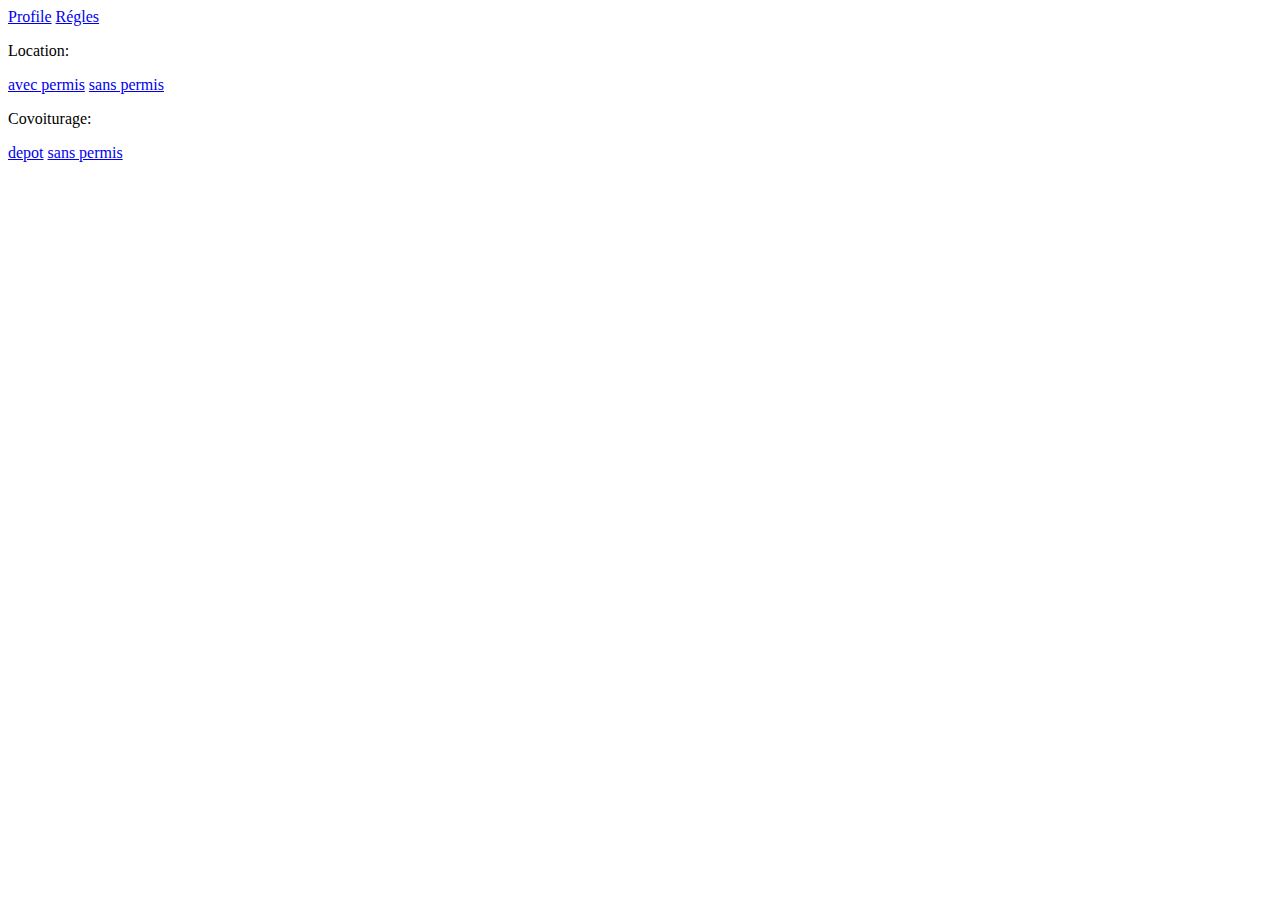
==== covoiturage-annonce.html @ ab37578d "Initial commit.2" ====
<html lang="fr">
    <head>
        <meta charset="UTF-8" />
        <meta name="viewport" content="width=device-width, initial-scale=1.0" />
        <title>Covoit'</title>
    </head>
    <body>
        <a href="profile.html">Profile</a>
        <a href="regles.html">Régles</a>
        <div>
            <p>Location:</p>
            <a href="location-avec-permis.html">avec permis</a>
            <a href="location-sans-permis.html">sans permis</a>
        </div>
        <div>
            <p>Covoiturage:</p>
            <a href="covoiturage-depot.html">depot</a>
            <a href="covoiturage-disponible.html">sans permis</a>
        </div>
    </body>
</html>
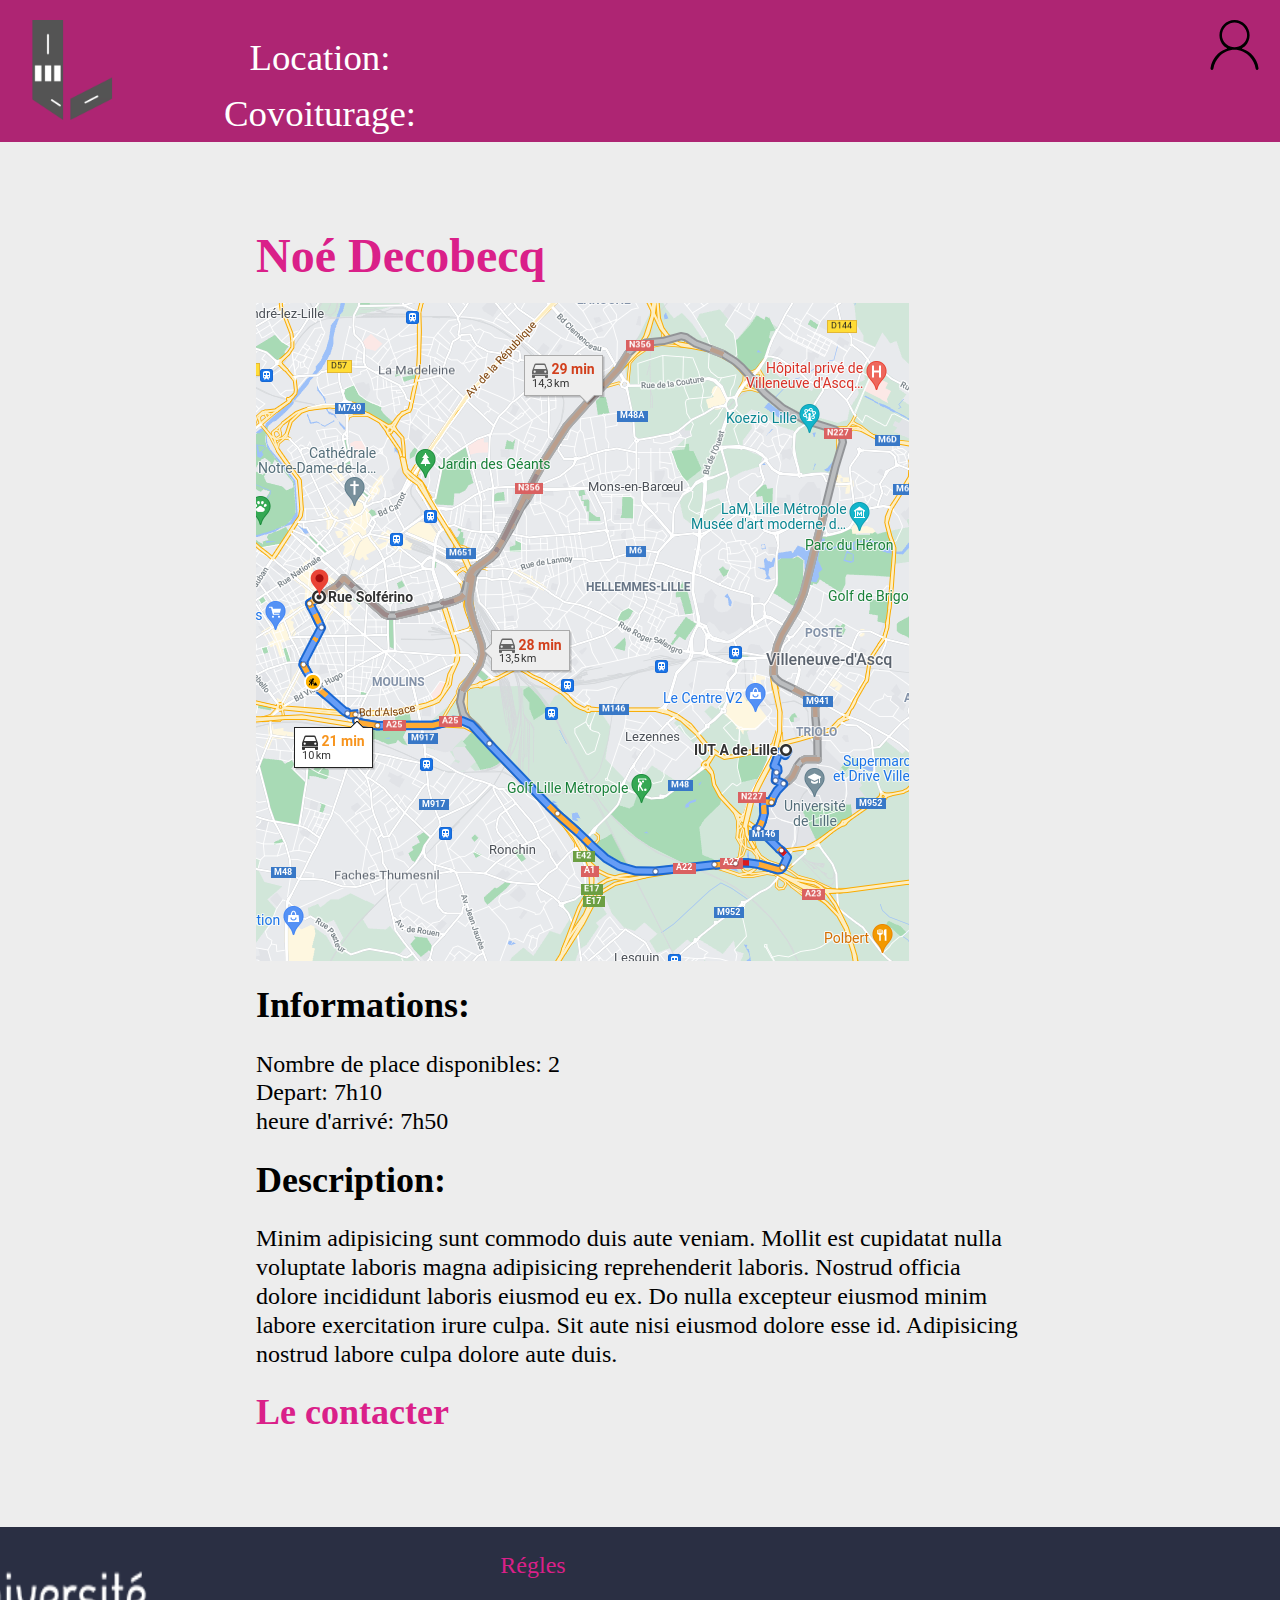
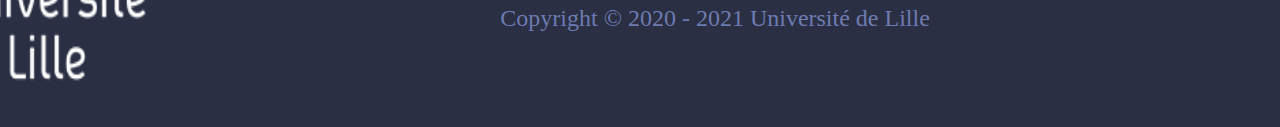
==== commit 10b0aab0: "TOUT" ====
--- a/covoiturage-annonce.html
+++ b/covoiturage-annonce.html
@@ -2,20 +2,67 @@
     <head>
         <meta charset="UTF-8" />
         <meta name="viewport" content="width=device-width, initial-scale=1.0" />
+        <link href="style.css" rel="stylesheet">
         <title>Covoit'</title>
     </head>
     <body>
-        <a href="profile.html">Profile</a>
-        <a href="regles.html">Régles</a>
-        <div>
-            <p>Location:</p>
-            <a href="location-avec-permis.html">avec permis</a>
-            <a href="location-sans-permis.html">sans permis</a>
-        </div>
-        <div>
-            <p>Covoiturage:</p>
-            <a href="covoiturage-depot.html">depot</a>
-            <a href="covoiturage-disponible.html">sans permis</a>
-        </div>
+        <header>
+            <nav>
+                <a href="index.html"><img class="logo" src="img/Covoit.png"></a>
+
+                <ul class="dropdownmenu">
+                <li><a href="#">Location:</a>
+                  <ul>
+                    </li>
+                    <li><a href="location-avec-permis.html">Avec permis</a></li>
+                    <li><a href="location-sans-permis.html">Sans Permis</a></li>
+                  </ul>
+                </li>
+                <li><a href="#">Covoiturage:</a>
+                    <ul>
+                      </li>
+                      <li><a href="covoiturage-depot.html">Depot d'annonce</a></li>
+                      <li><a href="covoiturage-disponible.html">Page des annonces</a></li>
+                    </ul>
+                  </li>
+              </ul>
+
+                <a href="profile.html"><img class="profile" src="img/profile.svg"></a>
+            </nav>
+        </header>
+        <main>
+            <!--    Contenu de la page      -->
+
+
+            <h1><a href="profile.html">Noé Decobecq</a></h1>
+
+            <img src="img/map.png">
+
+            <h2>Informations:</h2>
+            <p>
+                Nombre de place disponibles: 2<br>
+                Depart: 7h10<br>
+                heure d'arrivé: 7h50
+            </p>
+
+            <h2>Description:</h2>
+            <p>
+                Minim adipisicing sunt commodo duis aute veniam. Mollit est cupidatat nulla voluptate laboris magna adipisicing reprehenderit laboris. Nostrud officia dolore incididunt laboris eiusmod eu ex. Do nulla excepteur eiusmod minim labore exercitation irure culpa. Sit aute nisi eiusmod dolore esse id. Adipisicing nostrud labore culpa dolore aute duis.
+            </p>
+
+            <h2><a href="mailto:noe.decobecq.etu@univ-lille.fr">Le contacter</a></h2>
+
+
+            <!--    Contenu de la page      -->
+        </main>
+        <footer>
+            <img class="ulille" src="img/logo-ULille.c143519b.png">
+            <div>
+                <p>
+                    <a href="reglement.html">Régles</a> <br>
+                    <p>Copyright © 2020 - 2021 Université de Lille</p>
+                </p>
+            </div>
+        </footer>
     </body>
-</html>
+</html>--- a/style.css
+++ b/style.css
@@ -0,0 +1,226 @@
+body {
+	font-size: 1.5rem;
+	line-height: 1.2em;
+	background-color: #EDEDED;
+	margin: 0%;
+}
+
+main{
+  margin-left: 20%;
+  margin-right: 20%;
+  margin-top: 100px;
+  margin-bottom: 100px;
+}
+
+a {
+  text-decoration: none;
+  color: #da2089;
+}
+
+.logo{
+  width: 100px;
+}
+
+.annonce{
+  display: flex;
+  margin: 0%;
+}
+
+.annonce > *{
+  margin-right: 200px;
+}
+
+.annonce > div > a > img{
+  width: 80%;
+  margin-bottom: 20px;
+}
+
+.covoit{
+  display: flex;
+  margin: 0%;
+}
+
+.covoit :first-child{
+  margin-right: 50px;
+}
+
+.comp{
+  display: flex;
+  margin: 0%;
+}
+
+.comp :first-child{
+  margin-right: 200px;
+}
+
+
+
+.chiffres{
+  display: flex;
+  justify-content: space-around;
+}
+
+.width{
+  width: 40%;
+}
+
+.width1{
+  width: 80%;
+}
+
+
+
+.tri{
+width: 400px;
+}
+
+.form{
+  margin-left: 35%;
+  margin-right: 35%;
+}
+
+.map{
+  width: 400px;
+  margin-bottom: 30px;
+}
+
+.warn{
+  text-decoration: underline ;
+  color: rgb(255, 0, 0);
+}
+
+form > div{
+  margin-bottom: 10px;
+}
+
+nav {
+	display: flex;
+	flex-direction: row;
+	width: 100%;
+	background-color: #ae2573;
+	margin-left: 0px;
+}
+
+nav :last-of-type{
+  margin-left: auto; 
+}
+
+nav > * {
+	margin: 20px;
+}
+
+footer {
+	background-color: #2a2f43;
+  color: #6e7bb1;
+	width: 100%;
+	height: 200px;
+  font-size: 1.5rem;
+
+  display: flex;
+  flex-direction: row;
+  justify-content:space-evenly;
+  flex-basis: 0;
+}
+
+footer >a {
+  color: #6e7bb1;
+}
+
+.profile{
+  width: 50px;
+}
+
+.big{
+  font-size: 2.5rem;
+  line-height: 2.5rem;
+}
+
+
+
+  /* Dropdown menu */
+  .dropdownmenu,
+  .dropdownmenu ul {
+    /* Suppression des puces et des marges pour les listes du menu et des sous-menus */
+    list-style-type: none;
+    margin: 0px;
+    margin-top: 30px;
+    margin-right: 50%;
+    padding: 0px;
+  }
+  .dropdownmenu ul {
+    /* Masquage des sous-menu par defaut */
+    display: none;
+  }
+  .dropdownmenu li {
+    /* Disposition horizontale des elements de menu */
+    display: inline-block;
+  
+    /* Positionnement relative des elements de menu pour pouvoir positionner les 
+                     sous-menu correctement en absolu */
+    position: relative;
+  }
+  .dropdownmenu a {
+    /* On transforme les liens en bloc pour pouvoir les dimensionner */
+    display: block;
+  
+    /* Dimensions des liens */
+    width: 300px;
+    height: 50px;
+    line-height: 50px; /* Doit etre equivalent a la hauteur du menu pour centrer le texte verticalement */
+    padding: 3px 10px;
+  
+    text-align: center;
+    margin-left: 20px;
+    margin-right: 20px;
+  }
+  /* avec le > on s'assure de ne pas afficher les sous-listes*/
+  .dropdownmenu li:hover > ul { 
+    /* Affichage du soumenu au survol */
+    display: block;
+  
+    /* Positionnement du sous-menu */
+    position: absolute;
+    top: 20px; /* Hauteur du menu + hauteur du padding top et bottom : 30 + 3 + 3 = 36 */
+    left: 0px; /* Decalage du sous-menu par rapport aux liens du menu*/
+    z-index: 100; /* Gestion de la superposition des sous-menus par rapport au reste de la page */
+  }
+  .dropdownmenu ul a {
+    /* Changement de l'affichage des liens des sous-menus pour ne pas les afficher
+                  en inline-block comme les liens de menu, ils seront donc verticaux */
+    display: block;
+  }
+  .dropdownsubmenu > a::after {
+    content: "›";
+  }
+  .dropdownsubmenu ul {
+    position: absolute;
+    top: 0px !important; 
+    left: 120px !important; 
+  }
+  
+  /* Gestion des couleurs */
+  
+  .dropdownmenu li a {
+    color: #fff; /* Couleur du texte du menu */
+    font-size: 2.3rem;
+  }
+  .dropdownmenu li:hover {
+    background-color: #942262; /* Couleur d'arriere-plan du menu au survol */
+  }
+  .dropdownmenu li:hover a {
+    color: #fff; /* Couleur du texte du menu au survol */
+  }
+  .dropdownmenu ul li {
+    background-color: #942262; /* Couleur d'arriere-plan des sous-menu */
+  }
+  .dropdownmenu ul li:hover {
+    background-color: #792153; /* Couleur d'arriere-plan des sous-menu au survol */
+  }
+  
+
+.ulille{
+  margin-top:30px;
+  margin-bottom: 30px;
+  margin-left: -500px;
+  width: 300px;
+}